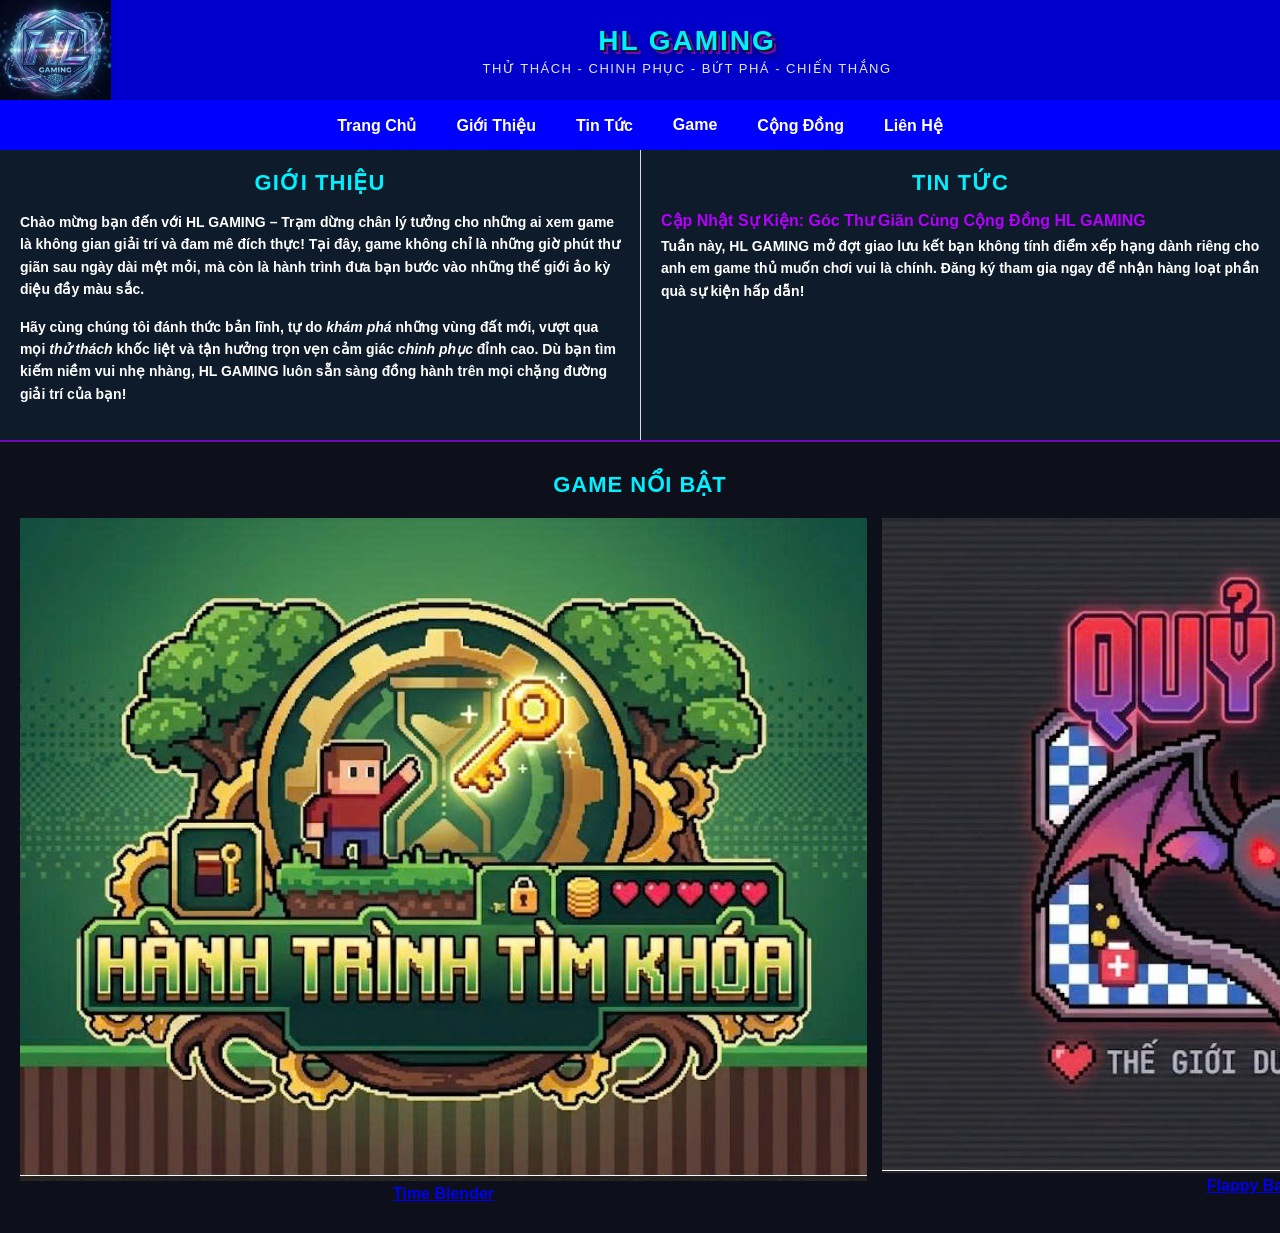
==== index.html @ cc0b1f74 "Update stylesheet link path in index.html" ====
<!DOCTYPE html>
<html lang="vi">
<head>
    <meta charset="UTF-8">
    <meta name="viewport" content="width=device-width, initial-scale=1.0">
    <title>HL GAMING</title>
    <link rel="stylesheet" href="./bocucweb.css">
</head>
<body>
    <header>
        <div class="logo">
            <img src="./image/logo.jpg" alt="logo">
        </div>
        <div class="header-text">
    <h1>HL GAMING</h1>
    <p class="slogan">Thử Thách - Chinh Phục - Bứt Phá - Chiến Thắng</p>
</div>
    </header>
    <nav>
        <ul class="menu">
            <li><a href="#trangchu">Trang Chủ</a></li>
            <li><a href="#gioithieu">Giới Thiệu</a></li>
            <li><a href="#tintuc">Tin Tức</a></li>
            <li><a href="#game">Game</a></li>
            <li><a href="#congdong">Cộng Đồng</a></li>
            <li><a href="#lienhe">Liên Hệ</a></li>
        </ul>
    </nav>
    <div class="main">
    <div id="gioithieu">
        <h2>GIỚI THIỆU</h2>
        <p>
        Chào mừng bạn đến với <strong>HL GAMING</strong> – Trạm dừng chân lý tưởng cho những ai xem game là không gian giải trí và đam mê đích thực! 
        Tại đây, game không chỉ là những giờ phút thư giãn sau ngày dài mệt mỏi, mà còn là hành trình đưa bạn bước vào những thế giới ảo kỳ diệu đầy màu sắc.
        </p>
        <p>
        Hãy cùng chúng tôi đánh thức bản lĩnh, tự do <em>khám phá</em> những vùng đất mới, vượt qua mọi <em>thử thách</em> khốc liệt và tận hưởng trọn vẹn cảm giác <em>chinh phục</em> đỉnh cao. 
        Dù bạn tìm kiếm niềm vui nhẹ nhàng, HL GAMING luôn sẵn sàng đồng hành trên mọi chặng đường giải trí của bạn!
        </p>
    </div>
        <div id="tintuc">
        <h2>Tin Tức</h2>
        <h3>Cập Nhật Sự Kiện: Góc Thư Giãn Cùng Cộng Đồng HL GAMING</h3>
        <p>Tuần này, HL GAMING mở đợt giao lưu kết bạn không tính điểm xếp hạng dành riêng cho anh em game thủ muốn chơi vui là chính. Đăng ký tham gia ngay để nhận hàng loạt phần quà sự kiện hấp dẫn!</p>
</div>
    </div>
    <div id="game">
    <h2>GAME NỔI BẬT</h2>
    <div id="game-grid">
        <a href="https://luong2608.github.io/luong2608/" target="_blank" class="game-card">
            <img src="./image/hanhtrinhtimkhoa.jpg" alt="hanh trinh tim kho">
            <span>Time Blender</span>
        </a>
        <a href="https://luong2608.github.io/LUONG/" target="_blank" class="game-card">
            <img src="./image/quygioi.jpg" alt="quy gioi">
            <span>Flappy Bat Demon</span>
        </a>
        <a href="https://luong2608.github.io/WAGE/" target="_blank" class="game-card">
            <img src="./image/3D.jpg" alt="3D">
            <span>3D Hologram</span>
        </a>
        <a href="https://luong2608.github.io/vebangtay/" target="_blank" class="game-card">
            <img src="./image/AR.jpg" alt="AR Air">
            <span>AR Air Drawing</span>
        </a>
    </div>

</div>
</body>
</html>
---- bocucweb.css ----
* {
  box-sizing: border-box;
  margin: 0;
  padding: 0;
}

body {
  font-family: Arial, sans-serif;
  font-weight: bold;
  text-align: center;
}
header {
  background-color:#0000CD;
  height: 100px;
  display: flex;
}

.logo {
  width: 10%x;
  height: 100%;
  border: 2px ;
  display: flex;
  justify-content: center;
  align-items: center;
}
.logo img {
  max-width: 100%;
  max-height: 100%;
  object-fit: contain;
}
.header-text {
  width: 90%;
  display: flex;
  flex-direction: column; /* Xếp h1 và p theo chiều dọc */
  justify-content: center;
  align-items: center;
}
.header-text h1 {
  font-size: 28px;
  font-weight: bold;
  color: #00f0ff;
  text-transform: uppercase;
  letter-spacing: 2px;
  margin: 0;
  text-shadow: 
    1px 1px 0px #0d1b2a,
    2px 2px 0px #0d1b2a,
    3px 3px 0px #7209b7,
    4px 4px 0px #7209b7,
    5px 5px 10px rgba(0,0,0,0.7);
}
.header-text .slogan {
  font-size: 13px;
  color: #ffffff;
  font-weight: normal;
  letter-spacing: 1.5px;
  margin-top: 4px;
  text-transform: uppercase;
  opacity: 0.9;
}
nav {
  height: 50px;
  background-color:#0000FF;
  display: flex;
  justify-content: center;
  align-items: center;
}
.menu {
  list-style: none;
  display: flex;
  gap: 10px;
}
.menu a {
  color: #fff;
  text-decoration: none;
  font-weight: bold;
  padding: 8px 15px;
  transition: 0.3s;
}
.menu a:hover{
  color: #e50eab;
  background-color: rgba(0, 240, 255, 0.1);
  box-shadow: 0 0 10px rgba(0, 240, 255, 0.5);
}
.main {
  display: flex;
  min-height: 100px;
  background-color: #0d1b2a;
}
#gioithieu {
  width: 50%;
  padding: 20px;
  text-align: left;
  box-sizing: border-box;
}
#tintuc {
  width: 50%;
  padding: 20px;
  text-align: left;
  border-left: 1px solid #ddd;
  box-sizing: border-box;
}
.main h2 {
  text-align: center;
  color: #00f0ff; 
  font-size: 22px;
  margin-bottom: 15px;
  text-transform: uppercase;
  letter-spacing: 1px;
}
.main h3 {
  color: #b500fe;
  font-size: 16px;
  margin-top: 15px;
   margin-bottom: 5px;
}
.main p {
  font-size: 14px;
  line-height: 1.6;
  margin-bottom: 15px;
  color: #ffffff;
}
#game {
  background-color: #0d0f1b;
  padding: 30px 20px;
  border-top: 2px solid #7209b7;
  text-align: center;
  
}
#game h2{
  color: #00f0ff;
  font-size: 22px;
  margin-bottom: 20px;
  text-transform: uppercase;
  letter-spacing: 1px;
}
#game-grid {
  display: flex;
  justify-content: space-between;
  gap: 15px;
}
#game-card {
  width: 23%;           
    max-width: 280px;
  text-decoration: none;
  background-color: #121526;
  border: 1px solid #1f2438;
  border-radius: 6px;
  overflow: hidden;
  transition: all 0.3s ease;
  display: block;
}
#game-card img {
  width: 100% ;
  height: 140px;
  object-fit: cover;
  display: block;
}
#game-card span {
  display: block;
  color: #ffffff;
  font-size: 14px;
  font-weight: bold;
  padding: 10px 5px;
}
#game-card:hover {
  transform: translateY(-5px);
  border-color: #00f0ff;
  box-shadow: 0 0 15px rgba(0, 240, 255, 0.4);
}
#game-card:hover span {
    color: #00f0ff;
}
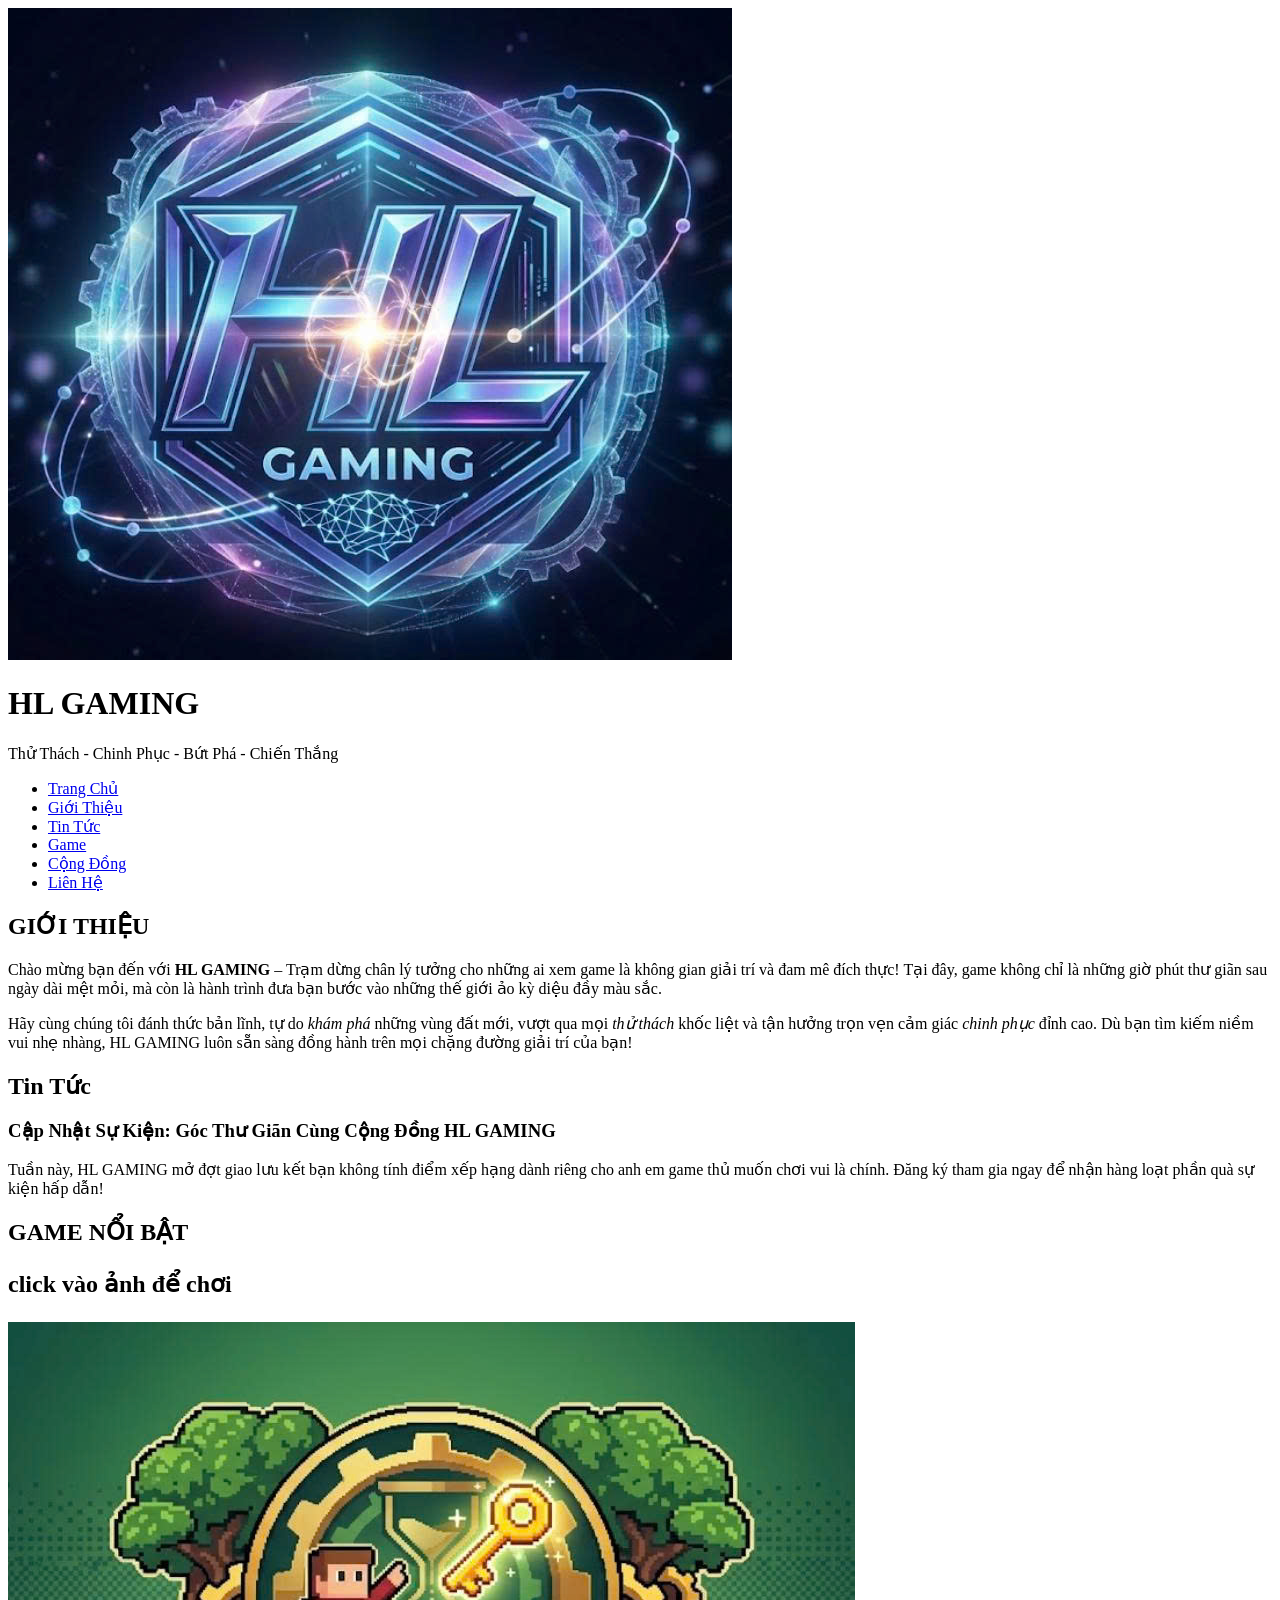
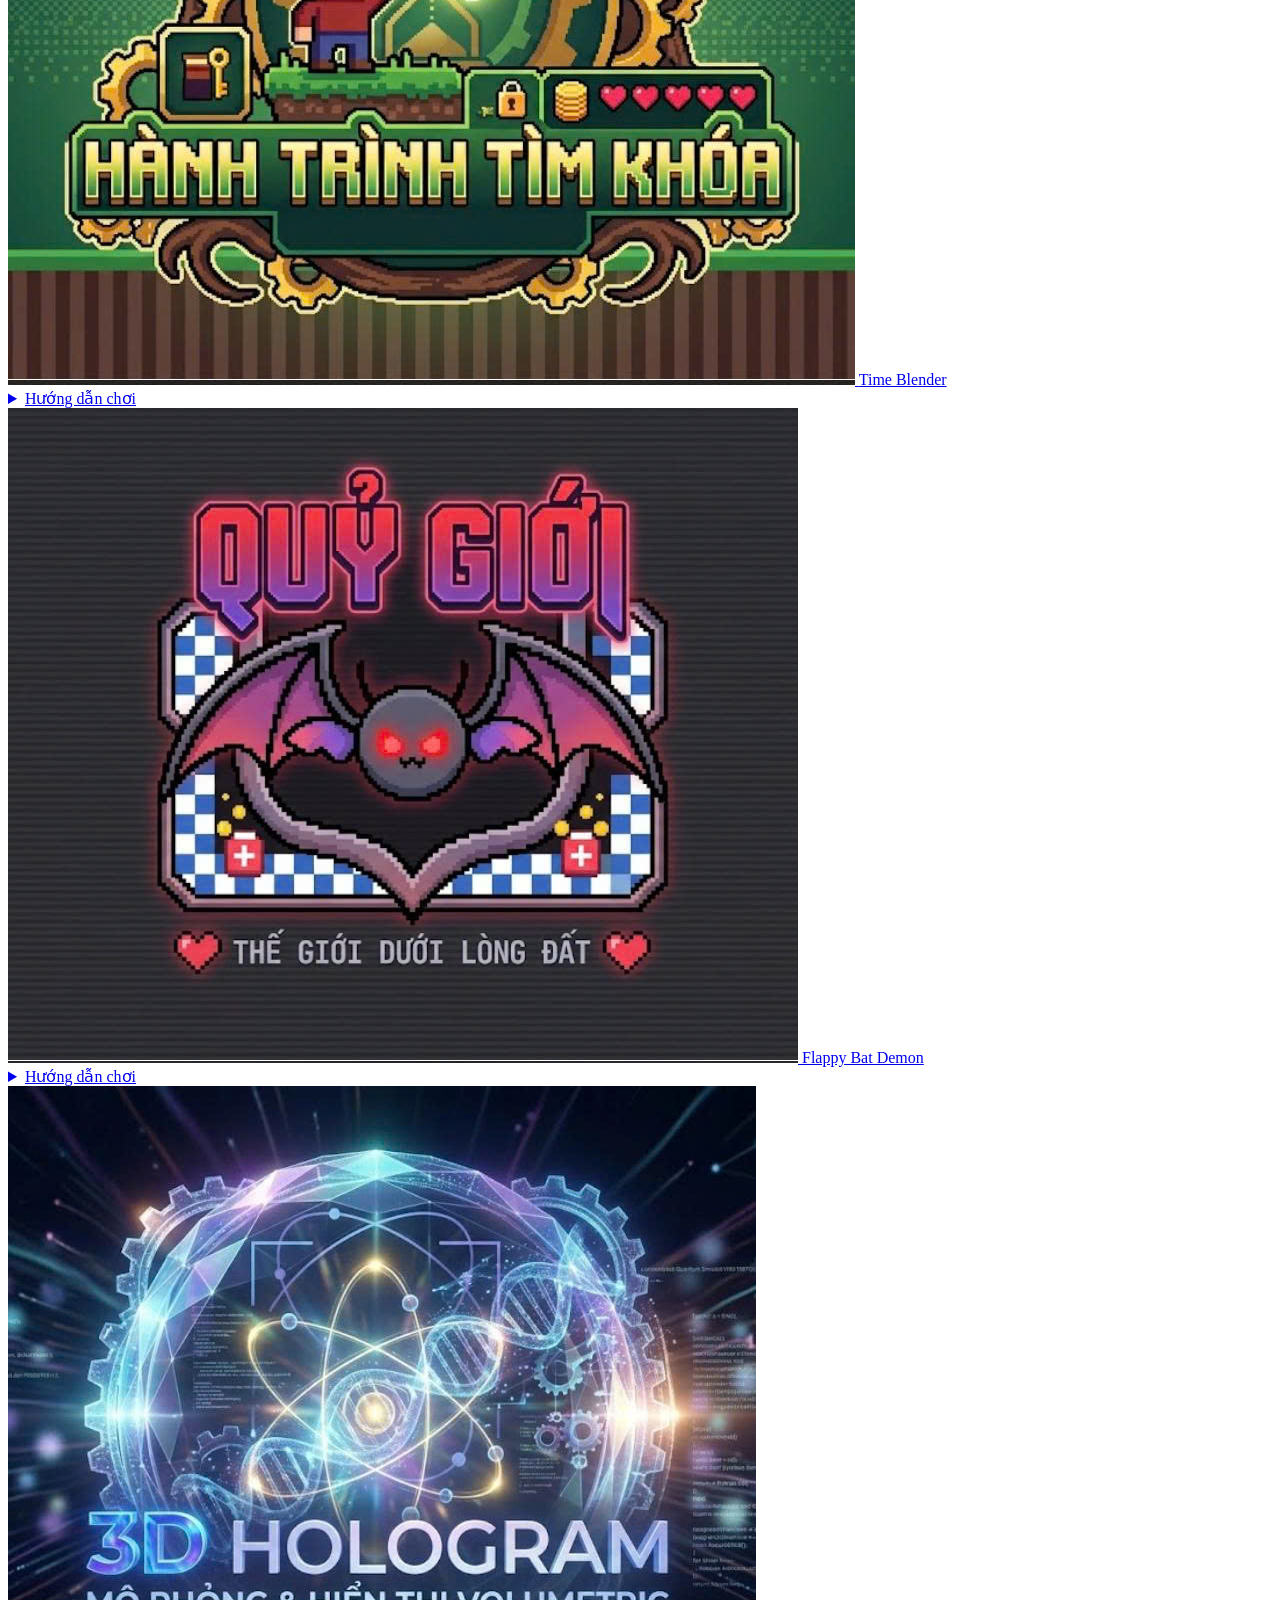
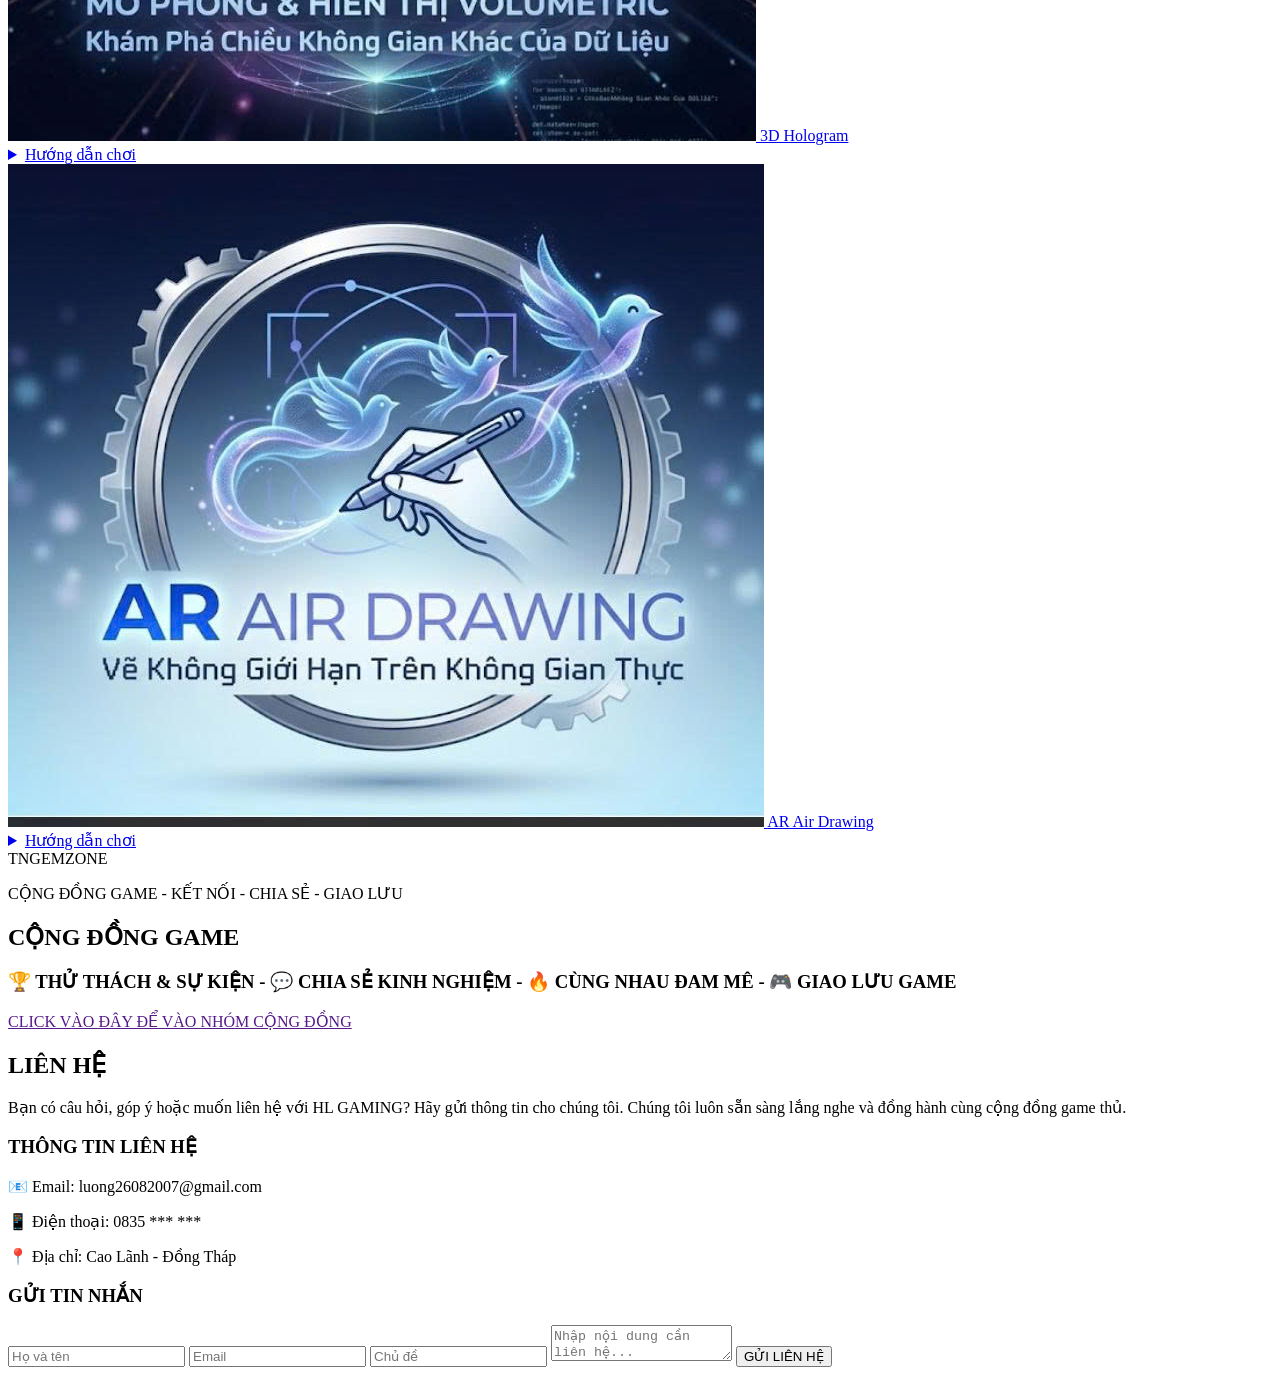
==== commit 0c1fe8a7: "Update index.html" ====
--- a/index.html
+++ b/index.html
@@ -4,12 +4,12 @@
     <meta charset="UTF-8">
     <meta name="viewport" content="width=device-width, initial-scale=1.0">
     <title>HL GAMING</title>
-    <link rel="stylesheet" href="./bocucweb.css">
+    <link rel="stylesheet" href="./code.css/bocucweb.css">
 </head>
 <body>
     <header>
         <div class="logo">
-            <img src="./image/logo.jpg" alt="logo">
+            <img src="../image/logo.jpg" alt="logo">
         </div>
         <div class="header-text">
     <h1>HL GAMING</h1>
@@ -45,26 +45,149 @@
 </div>
     </div>
     <div id="game">
-    <h2>GAME NỔI BẬT</h2>
+    <h2>GAME NỔI BẬT
+        <p>click vào ảnh để chơi</p>
+    </h2>
     <div id="game-grid">
         <a href="https://luong2608.github.io/luong2608/" target="_blank" class="game-card">
-            <img src="./image/hanhtrinhtimkhoa.jpg" alt="hanh trinh tim kho">
+            <img src="../image/hanhtrinhtimkhoa.jpg" alt="hanh trinh tim kho">
             <span>Time Blender</span>
+            <details>
+                <summary>Hướng dẫn chơi</summary>
+                <div class="game-guide">
+                    <p>
+                        <strong><b>Điều khiển:</b></strong>
+                        Dùng phím ← và → để di chuyển nhân vật.
+                        Nhấn phím ↑ để nhảy và có thể nhảy lần thứ hai
+                        trên không.
+                    </p>
+                    <p>
+                        <strong><b>Nhiệm vụ:</b></strong>
+                        Thu thập vàng, tìm chìa khóa và mở cổng để
+                        chuyển sang màn tiếp theo.
+                    </p>
+                    <p>
+                        Tránh gai và quái vật để không bị mất mạng.
+                    </p>
+                </div>
+            </details>
         </a>
         <a href="https://luong2608.github.io/LUONG/" target="_blank" class="game-card">
-            <img src="./image/quygioi.jpg" alt="quy gioi">
+            <img src="../image/quygioi.jpg" alt="quy gioi">
             <span>Flappy Bat Demon</span>
+            <details>
+                <summary>Hướng dẫn chơi</summary>
+                <div class="game-guide">
+                    <p>
+                        <strong><b>Điều khiển:</b></strong>
+                        Nhấn Space để làm nhân vật bay lên.
+                        Có thể click chuột để bay lên.
+                        Trên điện thoại có thể chạm vào màn hình để điều khiển.
+                    </p>
+                    <p>
+                        <strong><b>Nhiệm vụ:</b></strong>
+                        Điều khiển dơi bay liên tục.
+                        Đi qua các khoảng trống giữa chướng ngại vật.
+                        Không để nhân vật va vào chướng ngại vật.
+                        Cố gắng đạt điểm số cao.
+                        Khi đạt các mốc điểm nhất định, Boss sẽ xuất hiện.
+                        Vượt qua các thử thách và Boss để tiếp tục chơi.
+                    </p>
+                </div>
+            </details>
         </a>
         <a href="https://luong2608.github.io/WAGE/" target="_blank" class="game-card">
-            <img src="./image/3D.jpg" alt="3D">
+            <img src="../image/3D.jpg" alt="3D">
             <span>3D Hologram</span>
+             <details>
+                <summary>Hướng dẫn chơi</summary>
+                <div class="game-guide">
+                    <p>
+                        <strong><b>Điều khiển:</b></strong>
+                        Đưa một bàn tay trước webcam
+                        Chụm ngón cái và ngón trỏ lại với nhau :
+                        Di chuyển tay sang trái/phải → hologram xoay theo chiều tương ứng.
+                        Di chuyển tay lên/xuống → hologram xoay theo chiều dọc.
+                        Thả ngón cái và ngón trỏ ra → dừng thao tác xoay.
+                        Đưa hai bàn tay trước webcam.
+                        Sau đó sử dụng hai ngón trỏ:
+                        Đưa hai ngón trỏ ra xa nhau → hologram phóng to.
+                        Đưa hai ngón trỏ lại gần nhau → hologram thu nhỏ.
+                    </p>
+                </div>
+            </details>
         </a>
         <a href="https://luong2608.github.io/vebangtay/" target="_blank" class="game-card">
-            <img src="./image/AR.jpg" alt="AR Air">
+            <img src="../image/AR.jpg" alt="AR Air">
             <span>AR Air Drawing</span>
+            <details>
+                <summary>Hướng dẫn chơi</summary>
+                <div class="game-guide">
+                    <p>
+                        <strong><b>Điều khiển:</b></strong>
+                        Đưa bàn tay trước camera và: Chụm ngón cái + ngón trỏ
+                        → Bút vẽ được BẬT.
+                        Chụm hai ngón một lần nữa:
+                        → Bút vẽ được TẮT.</p>
+                        <p>
+                        Sau khi bút đã được bật:
+                        Chỉ một ngón trỏ lên và di chuyển ngón trỏ.
+                        → Hệ thống sẽ tạo nét vẽ theo đường di chuyển của ngón trỏ.</p>
+                        <p>Xòe cả bàn tay
+                        → Chuyển sang chế độ Tẩy.
+                        Khi đó một vòng tròn màu đỏ/hồng xuất hiện tại vị trí đầu ngón trỏ.
+                        Di chuyển ngón trỏ đến phần nét muốn xóa:
+                        → Những điểm vẽ nằm trong vùng tẩy sẽ bị xóa.</p>
+                        <p>Nắm bàn tay lại
+                        → Chuyển sang chế độ Di chuyển.
+                        sau đó di chuyển bàn tay:
+                        → Toàn bộ hình vẽ sẽ được kéo theo hướng di chuyển của bàn tay.
+                    </p>
+                </div>
+            </details>
         </a>
     </div>
+    <section id="congdong">
+    <div class="header-congdong">
+        <div class="tieude">
+            TN<span>GEMZONE</span>
+        </div>
+        <p>
+            CỘNG ĐỒNG GAME - KẾT NỐI - CHIA SẺ - GIAO LƯU
+        </p>
+    </div>
+    <div class="noidung-congdong">
+        <h2>CỘNG ĐỒNG GAME</h2>
+        <h3>🏆 THỬ THÁCH & SỰ KIỆN - 💬 CHIA SẺ KINH NGHIỆM - 🔥 CÙNG NHAU ĐAM MÊ - 🎮 GIAO LƯU GAME</h3>
+        <a href="" class="button-congdong">
+            CLICK VÀO ĐÂY ĐỂ VÀO NHÓM CỘNG ĐỒNG
+        </a>
+        <div id="lienhe">
+    <h2>LIÊN HỆ</h2>
+    <p class="lienhe-gioithieu">
+        Bạn có câu hỏi, góp ý hoặc muốn liên hệ với HL GAMING?
+        Hãy gửi thông tin cho chúng tôi. Chúng tôi luôn sẵn sàng
+        lắng nghe và đồng hành cùng cộng đồng game thủ.
+    </p>
+    <div class="lienhe-container">
+        <div class="lienhe-thongtin">
+            <h3>THÔNG TIN LIÊN HỆ</h3>
+            <p>📧 Email: luong26082007@gmail.com</p>
+            <p>📱 Điện thoại: 0835 *** ***</p>
+            <p>📍 Địa chỉ: Cao Lãnh - Đồng Tháp </p>
+        </div>
+<div class="lienhe-form">
+            <h3>GỬI TIN NHẮN</h3>
+            <input type="text" placeholder="Họ và tên">
+            <input type="email" placeholder="Email">
+            <input type="text" placeholder="Chủ đề">
+            <textarea placeholder="Nhập nội dung cần liên hệ..."></textarea>
+            <button>GỬI LIÊN HỆ</button>
+        </div>
+    </div>
+</div>
 
+    </section>
 </div>
 </body>
 </html>
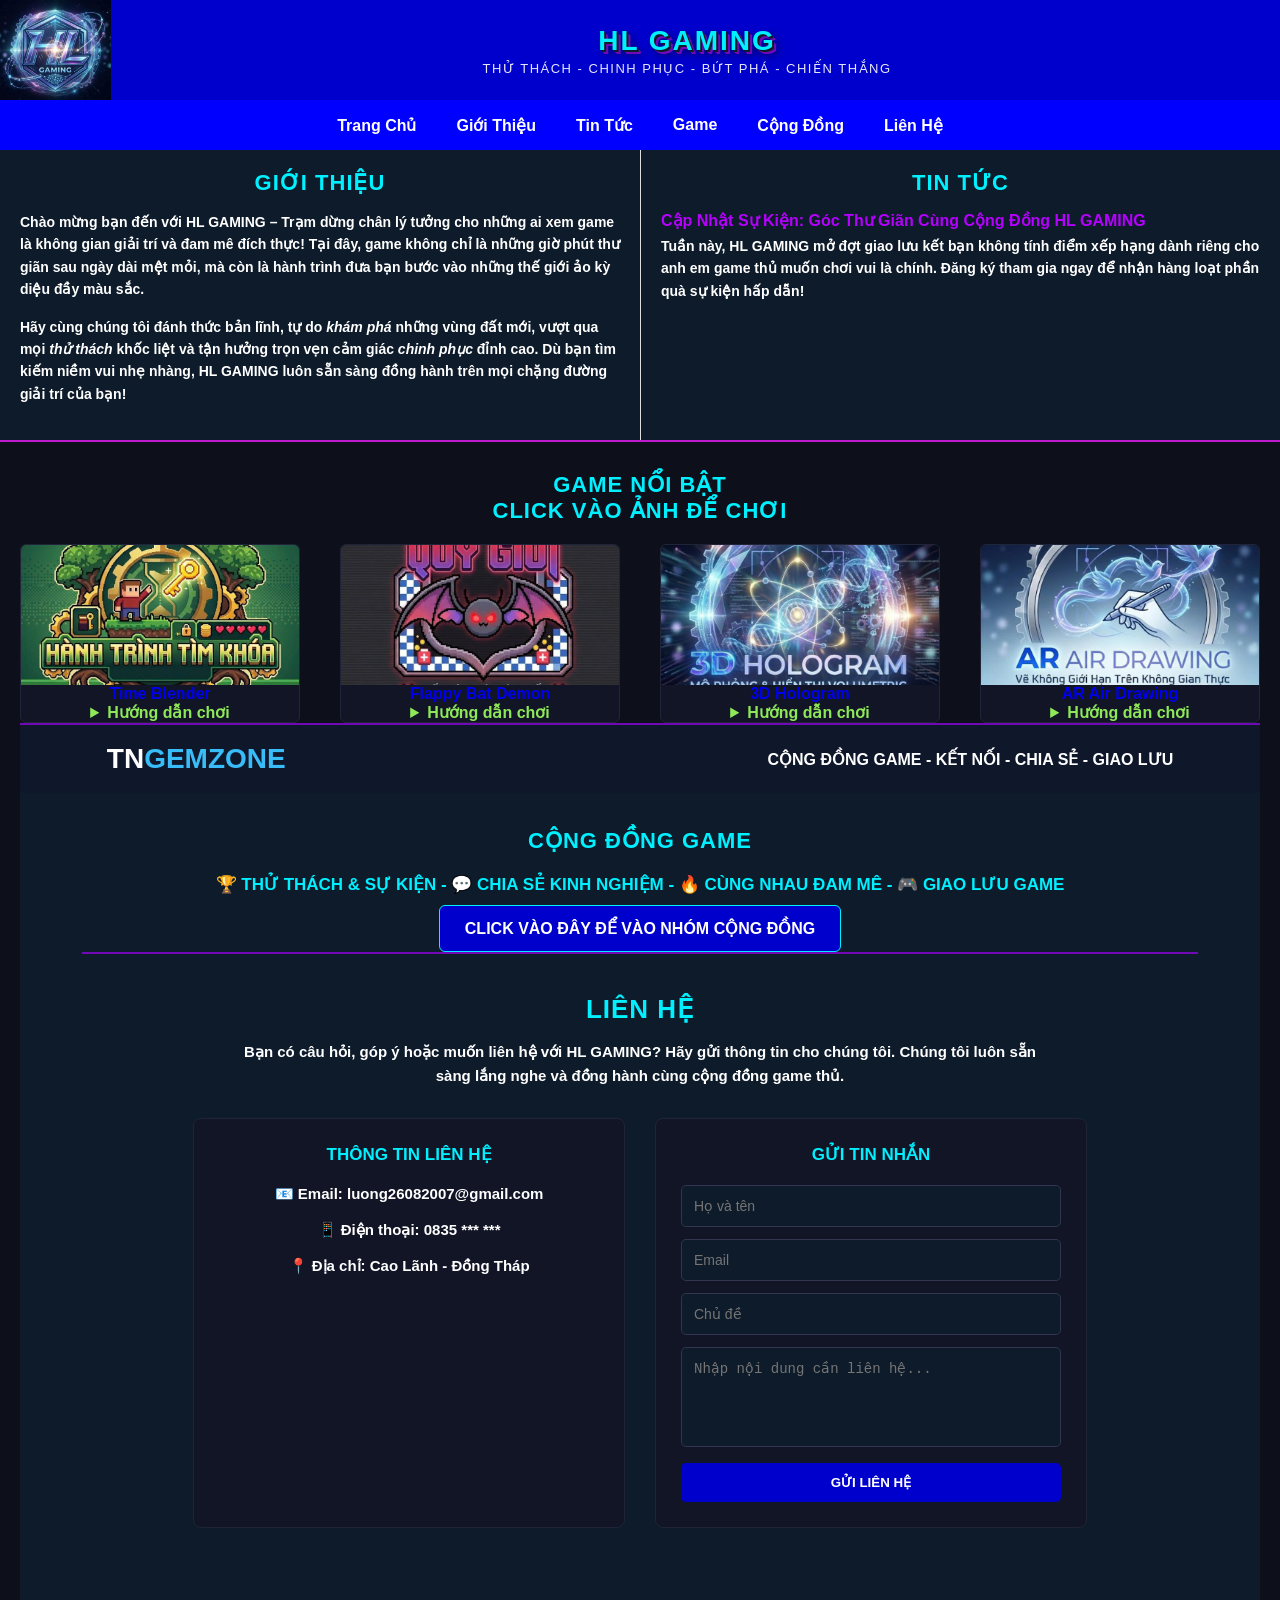
==== commit 7bdfb819: "Update index.html" ====
--- a/index.html
+++ b/index.html
@@ -4,12 +4,12 @@
     <meta charset="UTF-8">
     <meta name="viewport" content="width=device-width, initial-scale=1.0">
     <title>HL GAMING</title>
-    <link rel="stylesheet" href="./code.css/bocucweb.css">
+    <link rel="stylesheet" href="./bocucweb.css">
 </head>
 <body>
     <header>
         <div class="logo">
-            <img src="../image/logo.jpg" alt="logo">
+            <img src="./image/logo.jpg" alt="logo">
         </div>
         <div class="header-text">
     <h1>HL GAMING</h1>
@@ -50,7 +50,7 @@
     </h2>
     <div id="game-grid">
         <a href="https://luong2608.github.io/luong2608/" target="_blank" class="game-card">
-            <img src="../image/hanhtrinhtimkhoa.jpg" alt="hanh trinh tim kho">
+            <img src="./image/hanhtrinhtimkhoa.jpg" alt="hanh trinh tim kho">
             <span>Time Blender</span>
             <details>
                 <summary>Hướng dẫn chơi</summary>
@@ -73,7 +73,7 @@
             </details>
         </a>
         <a href="https://luong2608.github.io/LUONG/" target="_blank" class="game-card">
-            <img src="../image/quygioi.jpg" alt="quy gioi">
+            <img src="./image/quygioi.jpg" alt="quy gioi">
             <span>Flappy Bat Demon</span>
             <details>
                 <summary>Hướng dẫn chơi</summary>
@@ -97,7 +97,7 @@
             </details>
         </a>
         <a href="https://luong2608.github.io/WAGE/" target="_blank" class="game-card">
-            <img src="../image/3D.jpg" alt="3D">
+            <img src="./image/3D.jpg" alt="3D">
             <span>3D Hologram</span>
              <details>
                 <summary>Hướng dẫn chơi</summary>
@@ -118,7 +118,7 @@
             </details>
         </a>
         <a href="https://luong2608.github.io/vebangtay/" target="_blank" class="game-card">
-            <img src="../image/AR.jpg" alt="AR Air">
+            <img src="./image/AR.jpg" alt="AR Air">
             <span>AR Air Drawing</span>
             <details>
                 <summary>Hướng dẫn chơi</summary>
--- a/bocucweb.css
+++ b/bocucweb.css
@@ -0,0 +1,307 @@
+* {
+  box-sizing: border-box;
+  margin: 0;
+  padding: 0;
+}
+
+body {
+  font-family: Arial, sans-serif;
+  font-weight: bold;
+  text-align: center;
+}
+header {
+  background-color:#0000CD;
+  height: 100px;
+  display: flex;
+}
+
+.logo {
+  width: 10%x;
+  height: 100%;
+  border: 2px ;
+  display: flex;
+  justify-content: center;
+  align-items: center;
+}
+.logo img {
+  max-width: 100%;
+  max-height: 100%;
+  object-fit: contain;
+}
+.header-text {
+  width: 90%;
+  display: flex;
+  flex-direction: column; /* Xếp h1 và p theo chiều dọc */
+  justify-content: center;
+  align-items: center;
+}
+.header-text h1 {
+  font-size: 28px;
+  font-weight: bold;
+  color: #00f0ff;
+  text-transform: uppercase;
+  letter-spacing: 2px;
+  margin: 0;
+  text-shadow: 
+    1px 1px 0px #0d1b2a,
+    2px 2px 0px #0d1b2a,
+    3px 3px 0px #7209b7,
+    4px 4px 0px #7209b7,
+    5px 5px 10px rgba(0,0,0,0.7);
+}
+.header-text .slogan {
+  font-size: 13px;
+  color: #ffffff;
+  font-weight: normal;
+  letter-spacing: 1.5px;
+  margin-top: 4px;
+  text-transform: uppercase;
+  opacity: 0.9;
+}
+nav {
+  height: 50px;
+  background-color:#0000FF;
+  display: flex;
+  justify-content: center;
+  align-items: center;
+}
+.menu {
+  list-style: none;
+  display: flex;
+  gap: 10px;
+}
+.menu a {
+  color: #fff;
+  text-decoration: none;
+  font-weight: bold;
+  padding: 8px 15px;
+  transition: 0.3s;
+}
+.menu a:hover{
+  color: #e50eab;
+  background-color: rgba(0, 240, 255, 0.1);
+  box-shadow: 0 0 10px rgba(0, 240, 255, 0.5);
+}
+.main {
+  display: flex;
+  min-height: 100px;
+  background-color: #0d1b2a;
+}
+#gioithieu {
+  width: 50%;
+  padding: 20px;
+  text-align: left;
+  box-sizing: border-box;
+}
+#tintuc {
+  width: 50%;
+  padding: 20px;
+  text-align: left;
+  border-left: 1px solid #ddd;
+  box-sizing: border-box;
+}
+.main h2 {
+  text-align: center;
+  color: #00f0ff; 
+  font-size: 22px;
+  margin-bottom: 15px;
+  text-transform: uppercase;
+  letter-spacing: 1px;
+}
+.main h3 {
+  color: #b500fe;
+  font-size: 16px;
+  margin-top: 15px;
+   margin-bottom: 5px;
+}
+.main p {
+  font-size: 14px;
+  line-height: 1.6;
+  margin-bottom: 15px;
+  color: #ffffff;
+}
+#game {
+  background-color: #0d0f1b;
+  padding: 30px 20px;
+  border-top: 2px solid #c21ad1;
+  text-align: center;
+  
+}
+#game h2{
+  color: #00f0ff;
+  font-size: 22px;
+  margin-bottom: 20px;
+  text-transform: uppercase;
+  letter-spacing: 1px;
+}
+#game-grid {
+  display: flex;
+  justify-content: space-between;
+  gap: 15px;
+}
+.game-card {
+  width: 23%;           
+    max-width: 280px;
+  text-decoration: none;
+  background-color: #121526;
+  border: 1px solid #1f2438;
+  border-radius: 6px;
+  overflow: hidden;
+  transition: all 0.3s ease;
+  display: block;
+}
+.game-card details{
+  color: #8ee859;
+}
+.game-card img {
+  width: 100% ;
+  height: 140px;
+  object-fit: cover;
+  display: block;
+}
+#game-card span {
+  display: block;
+  color: #ffffff;
+  font-size: 14px;
+  font-weight: bold;
+  padding: 10px 5px;
+}
+.game-card:hover {
+  transform: translateY(-5px);
+  border-color: #00f0ff;
+  box-shadow: 0 0 15px rgba(0, 240, 255, 0.4);
+}
+.game-card:hover span {
+  color: #00f0ff;
+}
+#congdong {
+  background: #0d1b2a;
+  color: white;
+  padding-bottom: 40px;
+  border-top: 2px solid #7209b7;
+}
+.header-congdong {
+  background: #0f172a;
+  color: white;
+  padding: 18px 7%;
+  display: flex;
+  justify-content: space-between;
+  align-items: center;
+}
+.tieude {
+  font-size: 28px;
+  font-weight: bold;
+}
+.tieude span {
+  color: #38bdf8;
+}
+.button-congdong {
+  display: inline-block;
+  padding: 13px 25px;
+  background: #0000cd;
+  color: white;
+  text-decoration: none;
+  font-weight: bold;
+  border-radius: 6px;
+  border: 1px solid #00f0ff;
+  transition: 0.3s;
+}
+.button-congdong:hover {
+  background: #7209b7;
+  color: #00f0ff;
+  box-shadow: 0 0 15px rgba(0, 240, 255, 0.5);
+  transform: translateY(-3px);
+}
+.noidung-congdong {
+  text-align: center;
+  padding: 35px 5%;
+}
+.noidung-congdong h2 {
+  color: #00f0ff;
+  font-size: 26px;
+  margin-bottom: 15px;
+  text-transform: uppercase;
+}
+.noidung-congdong h3 {
+  color: #00f0ff;
+  font-size: 17px;
+  margin-bottom: 10px;
+}
+#lienhe {
+  background-color: #0d1b2a;
+  padding: 40px 7%;
+  border-top: 2px solid #7209b7;
+  color: white;
+}
+#lienhe h2 {
+  text-align: center;
+  color: #00f0ff;
+  font-size: 26px;
+  margin-bottom: 15px;
+  text-transform: uppercase;
+}
+.lienhe-gioithieu {
+    text-align: center;
+    max-width: 800px;
+    margin: 0 auto 30px;
+    font-size: 15px;
+    line-height: 1.6;
+}
+.lienhe-container {
+    display: flex;
+    justify-content: center;
+    gap: 30px;
+}
+.lienhe-thongtin,.lienhe-form {
+    width: 45%;
+    background-color: #121526;
+    border: 1px solid #1f2438;
+    border-radius: 8px;
+    padding: 25px;
+}
+.lienhe-thongtin h3,.lienhe-form h3 {
+    color: #00f0ff;
+    text-align: center;
+    margin-bottom: 20px;
+}
+.lienhe-thongtin p {
+    font-size: 15px;
+    margin: 18px 0;
+    color: white;
+}
+.lienhe-form input,
+.lienhe-form textarea {
+    width: 100%;
+    padding: 12px;
+    margin-bottom: 12px;
+    border: 1px solid #30364f;
+    border-radius: 5px;
+    background-color: #0d1b2a;
+    color: white;
+    font-size: 14px;
+}
+.lienhe-form textarea {
+    height: 100px;
+    resize: none;
+}
+.lienhe-form input:focus,
+.lienhe-form textarea:focus {
+    outline: none;
+    border-color: #00f0ff;
+}
+.lienhe-form button {
+    width: 100%;
+    padding: 12px;
+    border: none;
+    border-radius: 5px;
+    background-color: #0000cd;
+    color: white;
+    font-weight: bold;
+    cursor: pointer;
+    transition: 0.3s;
+}
+.lienhe-form button:hover {
+    background-color: #7209b7;
+    box-shadow: 0 0 15px rgba(0, 240, 255, 0.5);
+    color: #00f0ff;
+}
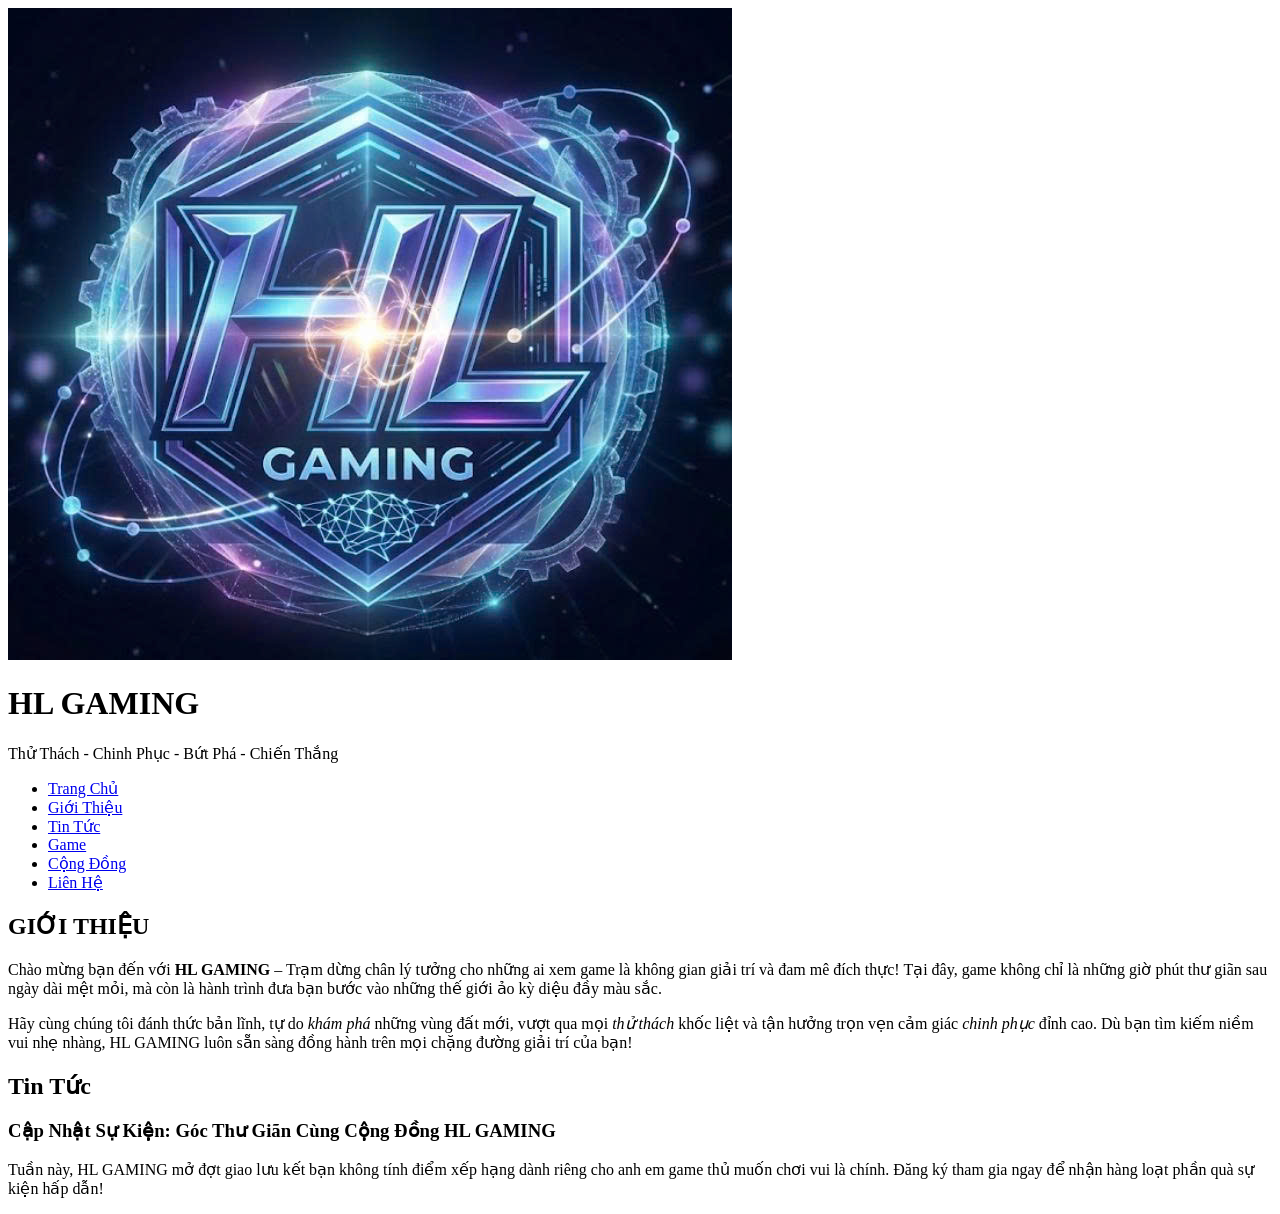
==== commit 44ca52de: "Add files via upload" ====
--- a/index.html
+++ b/index.html
@@ -1,193 +1,50 @@
-<!DOCTYPE html>
-<html lang="vi">
-<head>
-    <meta charset="UTF-8">
-    <meta name="viewport" content="width=device-width, initial-scale=1.0">
-    <title>HL GAMING</title>
-    <link rel="stylesheet" href="./bocucweb.css">
-</head>
-<body>
-    <header>
-        <div class="logo">
-            <img src="./image/logo.jpg" alt="logo">
-        </div>
-        <div class="header-text">
-    <h1>HL GAMING</h1>
-    <p class="slogan">Thử Thách - Chinh Phục - Bứt Phá - Chiến Thắng</p>
-</div>
-    </header>
-    <nav>
-        <ul class="menu">
-            <li><a href="#trangchu">Trang Chủ</a></li>
-            <li><a href="#gioithieu">Giới Thiệu</a></li>
-            <li><a href="#tintuc">Tin Tức</a></li>
-            <li><a href="#game">Game</a></li>
-            <li><a href="#congdong">Cộng Đồng</a></li>
-            <li><a href="#lienhe">Liên Hệ</a></li>
-        </ul>
-    </nav>
-    <div class="main">
-    <div id="gioithieu">
-        <h2>GIỚI THIỆU</h2>
-        <p>
-        Chào mừng bạn đến với <strong>HL GAMING</strong> – Trạm dừng chân lý tưởng cho những ai xem game là không gian giải trí và đam mê đích thực! 
-        Tại đây, game không chỉ là những giờ phút thư giãn sau ngày dài mệt mỏi, mà còn là hành trình đưa bạn bước vào những thế giới ảo kỳ diệu đầy màu sắc.
-        </p>
-        <p>
-        Hãy cùng chúng tôi đánh thức bản lĩnh, tự do <em>khám phá</em> những vùng đất mới, vượt qua mọi <em>thử thách</em> khốc liệt và tận hưởng trọn vẹn cảm giác <em>chinh phục</em> đỉnh cao. 
-        Dù bạn tìm kiếm niềm vui nhẹ nhàng, HL GAMING luôn sẵn sàng đồng hành trên mọi chặng đường giải trí của bạn!
-        </p>
-    </div>
-        <div id="tintuc">
-        <h2>Tin Tức</h2>
-        <h3>Cập Nhật Sự Kiện: Góc Thư Giãn Cùng Cộng Đồng HL GAMING</h3>
-        <p>Tuần này, HL GAMING mở đợt giao lưu kết bạn không tính điểm xếp hạng dành riêng cho anh em game thủ muốn chơi vui là chính. Đăng ký tham gia ngay để nhận hàng loạt phần quà sự kiện hấp dẫn!</p>
-</div>
-    </div>
-    <div id="game">
-    <h2>GAME NỔI BẬT
-        <p>click vào ảnh để chơi</p>
-    </h2>
-    <div id="game-grid">
-        <a href="https://luong2608.github.io/luong2608/" target="_blank" class="game-card">
-            <img src="./image/hanhtrinhtimkhoa.jpg" alt="hanh trinh tim kho">
-            <span>Time Blender</span>
-            <details>
-                <summary>Hướng dẫn chơi</summary>
-                <div class="game-guide">
-                    <p>
-                        <strong><b>Điều khiển:</b></strong>
-                        Dùng phím ← và → để di chuyển nhân vật.
-                        Nhấn phím ↑ để nhảy và có thể nhảy lần thứ hai
-                        trên không.
-                    </p>
-                    <p>
-                        <strong><b>Nhiệm vụ:</b></strong>
-                        Thu thập vàng, tìm chìa khóa và mở cổng để
-                        chuyển sang màn tiếp theo.
-                    </p>
-                    <p>
-                        Tránh gai và quái vật để không bị mất mạng.
-                    </p>
-                </div>
-            </details>
-        </a>
-        <a href="https://luong2608.github.io/LUONG/" target="_blank" class="game-card">
-            <img src="./image/quygioi.jpg" alt="quy gioi">
-            <span>Flappy Bat Demon</span>
-            <details>
-                <summary>Hướng dẫn chơi</summary>
-                <div class="game-guide">
-                    <p>
-                        <strong><b>Điều khiển:</b></strong>
-                        Nhấn Space để làm nhân vật bay lên.
-                        Có thể click chuột để bay lên.
-                        Trên điện thoại có thể chạm vào màn hình để điều khiển.
-                    </p>
-                    <p>
-                        <strong><b>Nhiệm vụ:</b></strong>
-                        Điều khiển dơi bay liên tục.
-                        Đi qua các khoảng trống giữa chướng ngại vật.
-                        Không để nhân vật va vào chướng ngại vật.
-                        Cố gắng đạt điểm số cao.
-                        Khi đạt các mốc điểm nhất định, Boss sẽ xuất hiện.
-                        Vượt qua các thử thách và Boss để tiếp tục chơi.
-                    </p>
-                </div>
-            </details>
-        </a>
-        <a href="https://luong2608.github.io/WAGE/" target="_blank" class="game-card">
-            <img src="./image/3D.jpg" alt="3D">
-            <span>3D Hologram</span>
-             <details>
-                <summary>Hướng dẫn chơi</summary>
-                <div class="game-guide">
-                    <p>
-                        <strong><b>Điều khiển:</b></strong>
-                        Đưa một bàn tay trước webcam
-                        Chụm ngón cái và ngón trỏ lại với nhau :
-                        Di chuyển tay sang trái/phải → hologram xoay theo chiều tương ứng.
-                        Di chuyển tay lên/xuống → hologram xoay theo chiều dọc.
-                        Thả ngón cái và ngón trỏ ra → dừng thao tác xoay.
-                        Đưa hai bàn tay trước webcam.
-                        Sau đó sử dụng hai ngón trỏ:
-                        Đưa hai ngón trỏ ra xa nhau → hologram phóng to.
-                        Đưa hai ngón trỏ lại gần nhau → hologram thu nhỏ.
-                    </p>
-                </div>
-            </details>
-        </a>
-        <a href="https://luong2608.github.io/vebangtay/" target="_blank" class="game-card">
-            <img src="./image/AR.jpg" alt="AR Air">
-            <span>AR Air Drawing</span>
-            <details>
-                <summary>Hướng dẫn chơi</summary>
-                <div class="game-guide">
-                    <p>
-                        <strong><b>Điều khiển:</b></strong>
-                        Đưa bàn tay trước camera và: Chụm ngón cái + ngón trỏ
-                        → Bút vẽ được BẬT.
-                        Chụm hai ngón một lần nữa:
-                        → Bút vẽ được TẮT.</p>
-                        <p>
-                        Sau khi bút đã được bật:
-                        Chỉ một ngón trỏ lên và di chuyển ngón trỏ.
-                        → Hệ thống sẽ tạo nét vẽ theo đường di chuyển của ngón trỏ.</p>
-                        <p>Xòe cả bàn tay
-                        → Chuyển sang chế độ Tẩy.
-                        Khi đó một vòng tròn màu đỏ/hồng xuất hiện tại vị trí đầu ngón trỏ.
-                        Di chuyển ngón trỏ đến phần nét muốn xóa:
-                        → Những điểm vẽ nằm trong vùng tẩy sẽ bị xóa.</p>
-                        <p>Nắm bàn tay lại
-                        → Chuyển sang chế độ Di chuyển.
-                        sau đó di chuyển bàn tay:
-                        → Toàn bộ hình vẽ sẽ được kéo theo hướng di chuyển của bàn tay.
-                    </p>
-                </div>
-            </details>
-        </a>
-    </div>
-    <section id="congdong">
-    <div class="header-congdong">
-        <div class="tieude">
-            TN<span>GEMZONE</span>
-        </div>
-        <p>
-            CỘNG ĐỒNG GAME - KẾT NỐI - CHIA SẺ - GIAO LƯU
-        </p>
-    </div>
-    <div class="noidung-congdong">
-        <h2>CỘNG ĐỒNG GAME</h2>
-        <h3>🏆 THỬ THÁCH & SỰ KIỆN - 💬 CHIA SẺ KINH NGHIỆM - 🔥 CÙNG NHAU ĐAM MÊ - 🎮 GIAO LƯU GAME</h3>
-        <a href="" class="button-congdong">
-            CLICK VÀO ĐÂY ĐỂ VÀO NHÓM CỘNG ĐỒNG
-        </a>
-        <div id="lienhe">
-    <h2>LIÊN HỆ</h2>
-    <p class="lienhe-gioithieu">
-        Bạn có câu hỏi, góp ý hoặc muốn liên hệ với HL GAMING?
-        Hãy gửi thông tin cho chúng tôi. Chúng tôi luôn sẵn sàng
-        lắng nghe và đồng hành cùng cộng đồng game thủ.
-    </p>
-    <div class="lienhe-container">
-        <div class="lienhe-thongtin">
-            <h3>THÔNG TIN LIÊN HỆ</h3>
-            <p>📧 Email: luong26082007@gmail.com</p>
-            <p>📱 Điện thoại: 0835 *** ***</p>
-            <p>📍 Địa chỉ: Cao Lãnh - Đồng Tháp </p>
-        </div>
-<div class="lienhe-form">
-            <h3>GỬI TIN NHẮN</h3>
-            <input type="text" placeholder="Họ và tên">
-            <input type="email" placeholder="Email">
-            <input type="text" placeholder="Chủ đề">
-            <textarea placeholder="Nhập nội dung cần liên hệ..."></textarea>
-            <button>GỬI LIÊN HỆ</button>
-        </div>
-    </div>
-</div>
-
-    </section>
-</div>
-</body>
-</html>
+<!DOCTYPE html>
+<html lang="vi">
+<head>
+    <meta charset="UTF-8">
+    <meta name="viewport" content="width=device-width, initial-scale=1.0">
+    <title>HL GAMING</title>
+    <link rel="stylesheet" href="./code.css/bocucweb.css">
+</head>
+<body>
+    <header>
+        <div class="logo">
+            <img src="../image/logo.jpg" alt="logo">
+        </div>
+        <div class="header-text">
+    <h1>HL GAMING</h1>
+    <p class="slogan">Thử Thách - Chinh Phục - Bứt Phá - Chiến Thắng</p>
+</div>
+    </header>
+    <nav>
+        <ul class="menu">
+            <li><a href="#trangchu">Trang Chủ</a></li>
+            <li><a href="#gioithieu">Giới Thiệu</a></li>
+            <li><a href="#tintuc">Tin Tức</a></li>
+            <li><a href="./game.html">Game</a></li>
+            <li><a href="./congdong.html">Cộng Đồng</a></li>
+            <li><a href="./lienhe.html">Liên Hệ</a></li>
+        </ul>
+    </nav>
+    <div class="main">
+    <div id="gioithieu">
+        <h2>GIỚI THIỆU</h2>
+        <p>
+        Chào mừng bạn đến với <strong>HL GAMING</strong> – Trạm dừng chân lý tưởng cho những ai xem game là không gian giải trí và đam mê đích thực! 
+        Tại đây, game không chỉ là những giờ phút thư giãn sau ngày dài mệt mỏi, mà còn là hành trình đưa bạn bước vào những thế giới ảo kỳ diệu đầy màu sắc.
+        </p>
+        <p>
+        Hãy cùng chúng tôi đánh thức bản lĩnh, tự do <em>khám phá</em> những vùng đất mới, vượt qua mọi <em>thử thách</em> khốc liệt và tận hưởng trọn vẹn cảm giác <em>chinh phục</em> đỉnh cao. 
+        Dù bạn tìm kiếm niềm vui nhẹ nhàng, HL GAMING luôn sẵn sàng đồng hành trên mọi chặng đường giải trí của bạn!
+        </p>
+    </div>
+        <div id="tintuc">
+        <h2>Tin Tức</h2>
+        <h3>Cập Nhật Sự Kiện: Góc Thư Giãn Cùng Cộng Đồng HL GAMING</h3>
+        <p>Tuần này, HL GAMING mở đợt giao lưu kết bạn không tính điểm xếp hạng dành riêng cho anh em game thủ muốn chơi vui là chính. Đăng ký tham gia ngay để nhận hàng loạt phần quà sự kiện hấp dẫn!</p>
+</div>
+    </div>
+
+</div>
+</body>
+</html>
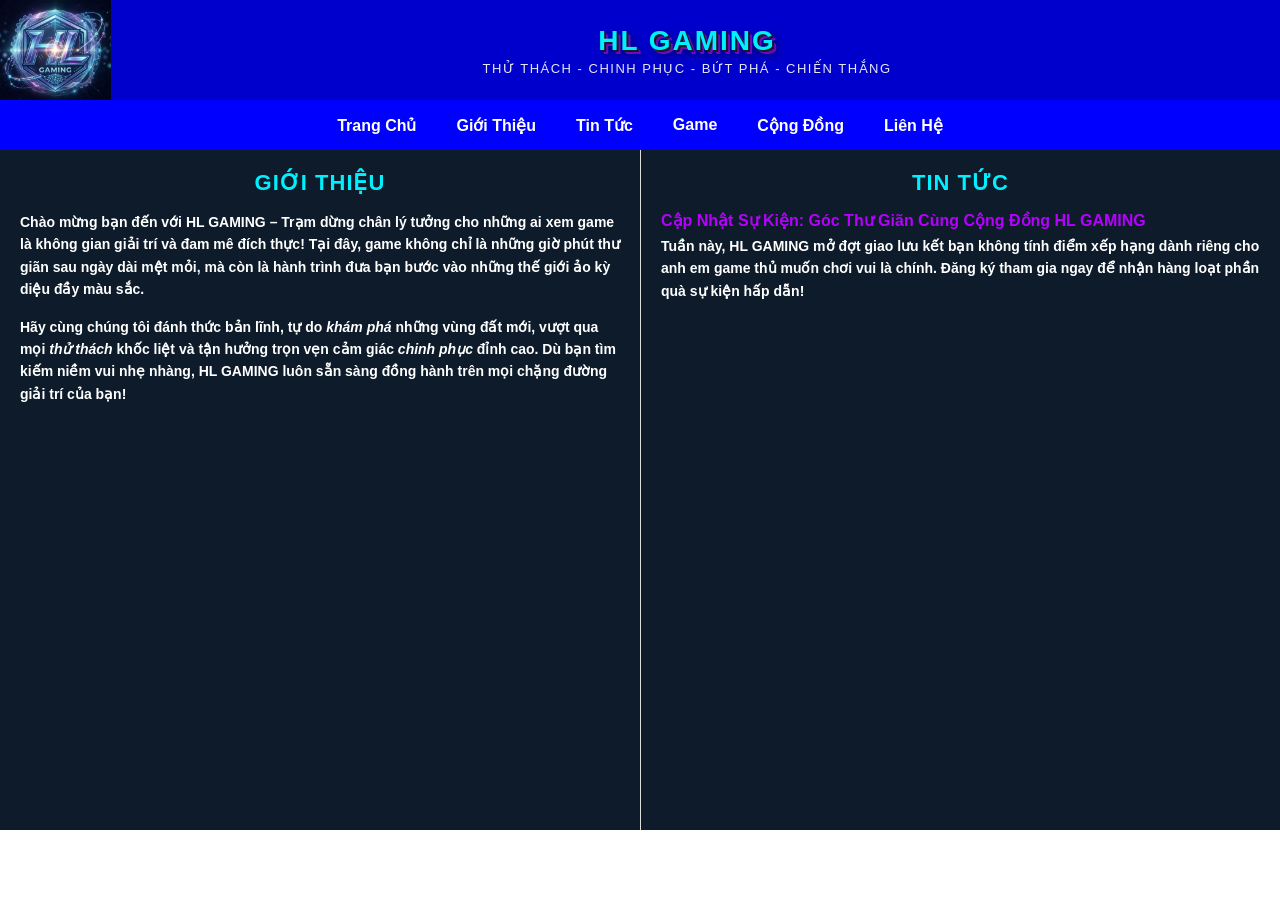
==== commit df926b0a: "Update index.html" ====
--- a/index.html
+++ b/index.html
@@ -4,12 +4,12 @@
     <meta charset="UTF-8">
     <meta name="viewport" content="width=device-width, initial-scale=1.0">
     <title>HL GAMING</title>
-    <link rel="stylesheet" href="./code.css/bocucweb.css">
+    <link rel="stylesheet" href="./bocucweb.css">
 </head>
 <body>
     <header>
         <div class="logo">
-            <img src="../image/logo.jpg" alt="logo">
+            <img src="./image/logo.jpg" alt="logo">
         </div>
         <div class="header-text">
     <h1>HL GAMING</h1>
@@ -47,4 +47,4 @@
 
 </div>
 </body>
-</html>+</html>
--- a/bocucweb.css
+++ b/bocucweb.css
@@ -0,0 +1,313 @@
+* {
+  box-sizing: border-box;
+  margin: 0;
+  padding: 0;
+}
+
+body {
+  font-family: Arial, sans-serif;
+  font-weight: bold;
+  text-align: center;
+}
+header {
+  background-color:#0000CD;
+  height: 100px;
+  display: flex;
+}
+
+.logo {
+  width: 10%x;
+  height: 100%;
+  border: 2px ;
+  display: flex;
+  justify-content: center;
+  align-items: center;
+}
+.logo img {
+  max-width: 100%;
+  max-height: 100%;
+  object-fit: contain;
+}
+.header-text {
+  width: 90%;
+  display: flex;
+  flex-direction: column; /* Xếp h1 và p theo chiều dọc */
+  justify-content: center;
+  align-items: center;
+}
+.header-text h1 {
+  font-size: 28px;
+  font-weight: bold;
+  color: #00f0ff;
+  text-transform: uppercase;
+  letter-spacing: 2px;
+  margin: 0;
+  text-shadow: 
+    1px 1px 0px #0d1b2a,
+    2px 2px 0px #0d1b2a,
+    3px 3px 0px #7209b7,
+    4px 4px 0px #7209b7,
+    5px 5px 10px rgba(0,0,0,0.7);
+}
+.header-text .slogan {
+  font-size: 13px;
+  color: #ffffff;
+  font-weight: normal;
+  letter-spacing: 1.5px;
+  margin-top: 4px;
+  text-transform: uppercase;
+  opacity: 0.9;
+}
+nav {
+  height: 50px;
+  background-color:#0000FF;
+  display: flex;
+  justify-content: center;
+  align-items: center;
+}
+.menu {
+  list-style: none;
+  display: flex;
+  gap: 10px;
+}
+.menu a {
+  color: #fff;
+  text-decoration: none;
+  font-weight: bold;
+  padding: 8px 15px;
+  transition: 0.3s;
+}
+.menu a:hover{
+  color: #e50eab;
+  background-color: rgba(0, 240, 255, 0.1);
+  box-shadow: 0 0 10px rgba(0, 240, 255, 0.5);
+}
+.main {
+    width: 100%;
+    height: 680px;
+    display: flex;
+    background-color: #0d1b2a;
+}
+#gioithieu {
+    width: 50%;
+    padding: 20px;
+    text-align: left;
+    box-sizing: border-box;
+    background-color: #0d1b2a;
+}
+#tintuc {
+    width: 50%;
+    padding: 20px;
+    text-align: left;
+    border-left: 1px solid #ddd;
+    box-sizing: border-box;
+    background-color: #0d1b2a;
+}
+.main h2 {
+    text-align: center;
+    color: #00f0ff;
+    font-size: 22px;
+    margin-bottom: 15px;
+    text-transform: uppercase;
+    letter-spacing: 1px;
+}
+.main h3 {
+    color: #b500fe;
+    font-size: 16px;
+    margin-top: 15px;
+    margin-bottom: 5px;
+}
+.main p {
+    font-size: 14px;
+    line-height: 1.6;
+    margin-bottom: 15px;
+    color: #ffffff;
+}
+#game {
+  width: 100%;
+  min-height: 100vh;
+  background-color: #0d0f1b;
+  padding: 30px 22px;
+  border-top: 2px solid #c21ad1;
+  text-align: center;
+}
+#game h2{
+  color: #00f0ff;
+  font-size: 22px;
+  margin-bottom: 20px;
+  text-transform: uppercase;
+  letter-spacing: 1px;
+}
+#game-grid {
+  display: flex;
+  justify-content: space-between;
+  gap: 15px;
+}
+.game-card {
+  width: 23%;           
+    max-width: 280px;
+  text-decoration: none;
+  background-color: #121526;
+  border: 1px solid #1f2438;
+  border-radius: 6px;
+  overflow: hidden;
+  transition: all 0.3s ease;
+  display: block;
+}
+.game-card details{
+  color: #8ee859;
+}
+.game-card img {
+  width: 100% ;
+  height: 140px;
+  object-fit: cover;
+  display: block;
+}
+#game-card span {
+  display: block;
+  color: #ffffff;
+  font-size: 14px;
+  font-weight: bold;
+  padding: 10px 5px;
+}
+.game-card:hover {
+  transform: translateY(-5px);
+  border-color: #00f0ff;
+  box-shadow: 0 0 15px rgba(0, 240, 255, 0.4);
+}
+.game-card:hover span {
+  color: #00f0ff;
+}
+#congdong {
+  background: #0d1b2a;
+  color: white;
+  width: 100%;
+  height: 830px;
+  border-top: 2px solid #7209b7;
+}
+.header-congdong {
+  background: #0f172a;
+  color: white;
+  padding: 18px 7%;
+  display: flex;
+  justify-content: space-between;
+  align-items: center;
+}
+.tieude {
+  font-size: 28px;
+  font-weight: bold;
+}
+.tieude span {
+  color: #38bdf8;
+}
+.button-congdong {
+  display: inline-block;
+  padding: 13px 25px;
+  background: #0000cd;
+  color: white;
+  text-decoration: none;
+  font-weight: bold;
+  border-radius: 6px;
+  border: 1px solid #00f0ff;
+  transition: 0.3s;
+}
+.button-congdong:hover {
+  background: #7209b7;
+  color: #00f0ff;
+  box-shadow: 0 0 15px rgba(0, 240, 255, 0.5);
+  transform: translateY(-3px);
+}
+.noidung-congdong {
+  text-align: center;
+  padding: 35px 5%;
+}
+.noidung-congdong h2 {
+  color: #00f0ff;
+  font-size: 26px;
+  margin-bottom: 15px;
+  text-transform: uppercase;
+}
+.noidung-congdong h3 {
+  color: #00f0ff;
+  font-size: 17px;
+  margin-bottom: 10px;
+}
+#lienhe {
+  background-color: #0d1b2a;
+    width: 100%;
+    height: 830px;  
+  border-top: 2px solid #7209b7;
+  color: white;
+}
+#lienhe h2 {
+  text-align: center;
+  color: #00f0ff;
+  font-size: 26px;
+  margin-bottom: 15px;
+  text-transform: uppercase;
+}
+.lienhe-gioithieu {
+    text-align: center;
+    max-width: 800px;
+    margin: 0 auto 30px;
+    font-size: 15px;
+    line-height: 1.6;
+}
+.lienhe-container {
+    display: flex;
+    justify-content: center;
+    gap: 30px;
+}
+.lienhe-thongtin,.lienhe-form {
+    width: 45%;
+    background-color: #121526;
+    border: 1px solid #1f2438;
+    border-radius: 8px;
+    padding: 25px;
+}
+.lienhe-thongtin h3,.lienhe-form h3 {
+    color: #00f0ff;
+    text-align: center;
+    margin-bottom: 20px;
+}
+.lienhe-thongtin p {
+    font-size: 15px;
+    margin: 18px 0;
+    color: white;
+}
+.lienhe-form input,
+.lienhe-form textarea {
+    width: 100%;
+    padding: 12px;
+    margin-bottom: 12px;
+    border: 1px solid #30364f;
+    border-radius: 5px;
+    background-color: #0d1b2a;
+    color: white;
+    font-size: 14px;
+}
+.lienhe-form textarea {
+    height: 100px;
+    resize: none;
+}
+.lienhe-form input:focus,
+.lienhe-form textarea:focus {
+    outline: none;
+    border-color: #00f0ff;
+}
+.lienhe-form button {
+    width: 100%;
+    padding: 12px;
+    border: none;
+    border-radius: 5px;
+    background-color: #0000cd;
+    color: white;
+    font-weight: bold;
+    cursor: pointer;
+    transition: 0.3s;
+}
+.lienhe-form button:hover {
+    background-color: #7209b7;
+    box-shadow: 0 0 15px rgba(0, 240, 255, 0.5);
+    color: #00f0ff;
+}
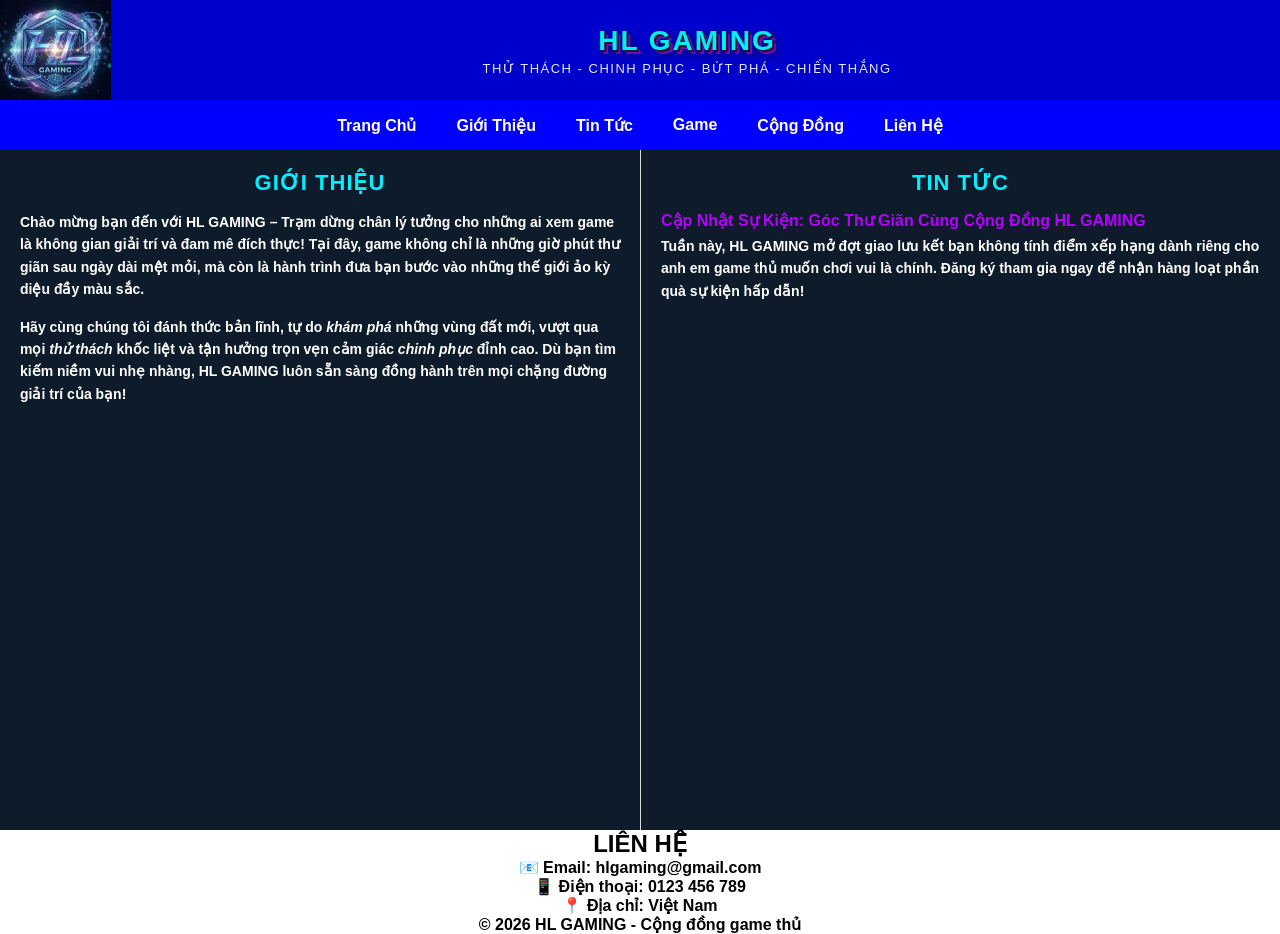
==== commit b26adab8: "Update index.html" ====
--- a/index.html
+++ b/index.html
@@ -18,9 +18,9 @@
     </header>
     <nav>
         <ul class="menu">
-            <li><a href="#trangchu">Trang Chủ</a></li>
-            <li><a href="#gioithieu">Giới Thiệu</a></li>
-            <li><a href="#tintuc">Tin Tức</a></li>
+           <li><a href="./index.hmtl">Trang Chủ</a></li>
+            <li><a href="./index.html">Giới Thiệu</a></li>
+            <li><a href="./index.html">Tin Tức</a></li>
             <li><a href="./game.html">Game</a></li>
             <li><a href="./congdong.html">Cộng Đồng</a></li>
             <li><a href="./lienhe.html">Liên Hệ</a></li>
@@ -44,7 +44,18 @@
         <p>Tuần này, HL GAMING mở đợt giao lưu kết bạn không tính điểm xếp hạng dành riêng cho anh em game thủ muốn chơi vui là chính. Đăng ký tham gia ngay để nhận hàng loạt phần quà sự kiện hấp dẫn!</p>
 </div>
     </div>
+    <footer>
+    <h2>LIÊN HỆ</h2>
+    <div class="footer-thongtin">
+        <p>📧 Email: hlgaming@gmail.com</p>
+        <p>📱 Điện thoại: 0123 456 789</p>
+        <p>📍 Địa chỉ: Việt Nam</p>
+    </div>
 
+    <p class="footer-copy">
+        © 2026 HL GAMING - Cộng đồng game thủ
+    </p>
+</footer>
 </div>
 </body>
 </html>
--- a/bocucweb.css
+++ b/bocucweb.css
@@ -13,6 +13,8 @@
   background-color:#0000CD;
   height: 100px;
   display: flex;
+  position:-webkit-sticky;
+    top: 0;
 }
 
 .logo {
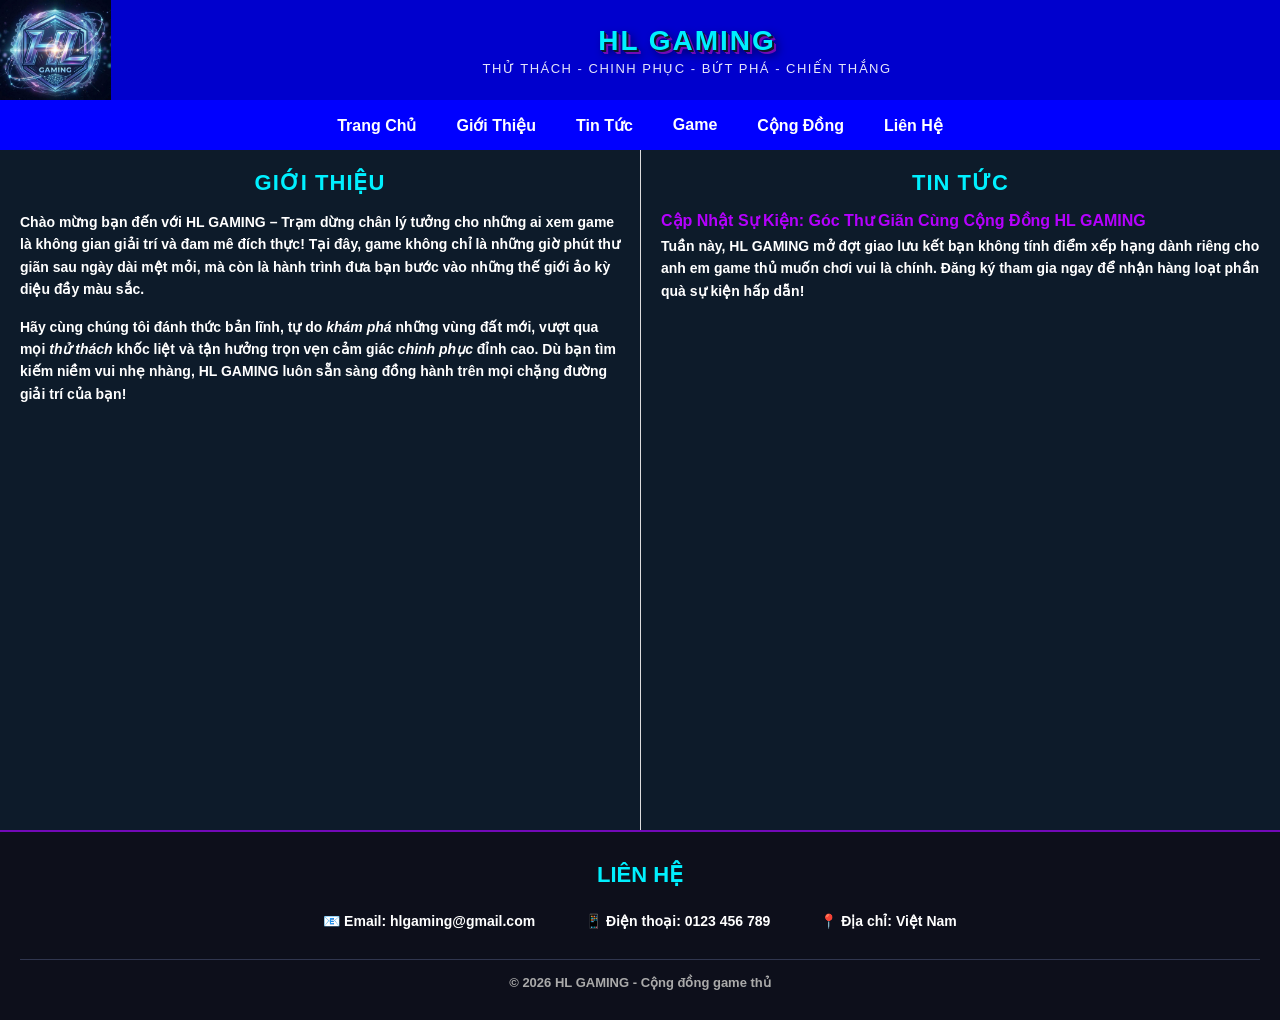
==== commit 15c6eeb5: "Update index.html" ====
--- a/index.html
+++ b/index.html
@@ -12,7 +12,7 @@
             <img src="./image/logo.jpg" alt="logo">
         </div>
         <div class="header-text">
-    <h1>HL GAMING</h1>
+    <h1 id="trangchu">HL GAMING</h1>
     <p class="slogan">Thử Thách - Chinh Phục - Bứt Phá - Chiến Thắng</p>
 </div>
     </header>
--- a/bocucweb.css
+++ b/bocucweb.css
@@ -124,6 +124,37 @@
     line-height: 1.6;
     margin-bottom: 15px;
     color: #ffffff;
+}
+footer {
+    width: 100%;
+    background-color: #0d0f1b;
+    border-top: 2px solid #7209b7;
+    padding: 30px 20px;
+    text-align: center;
+    color: white;
+}
+footer h2 {
+    color: #00f0ff;
+    font-size: 22px;
+    margin-bottom: 20px;
+    text-transform: uppercase;
+}
+.footer-thongtin {
+    display: flex;
+    justify-content: center;
+    gap: 40px;
+    flex-wrap: wrap;
+}
+.footer-thongtin p {
+    font-size: 14px;
+    margin: 5px;
+}
+.footer-copy {
+    margin-top: 25px;
+    padding-top: 15px;
+    border-top: 1px solid #30364f;
+    color: #aaa;
+    font-size: 13px;
 }
 #game {
   width: 100%;
